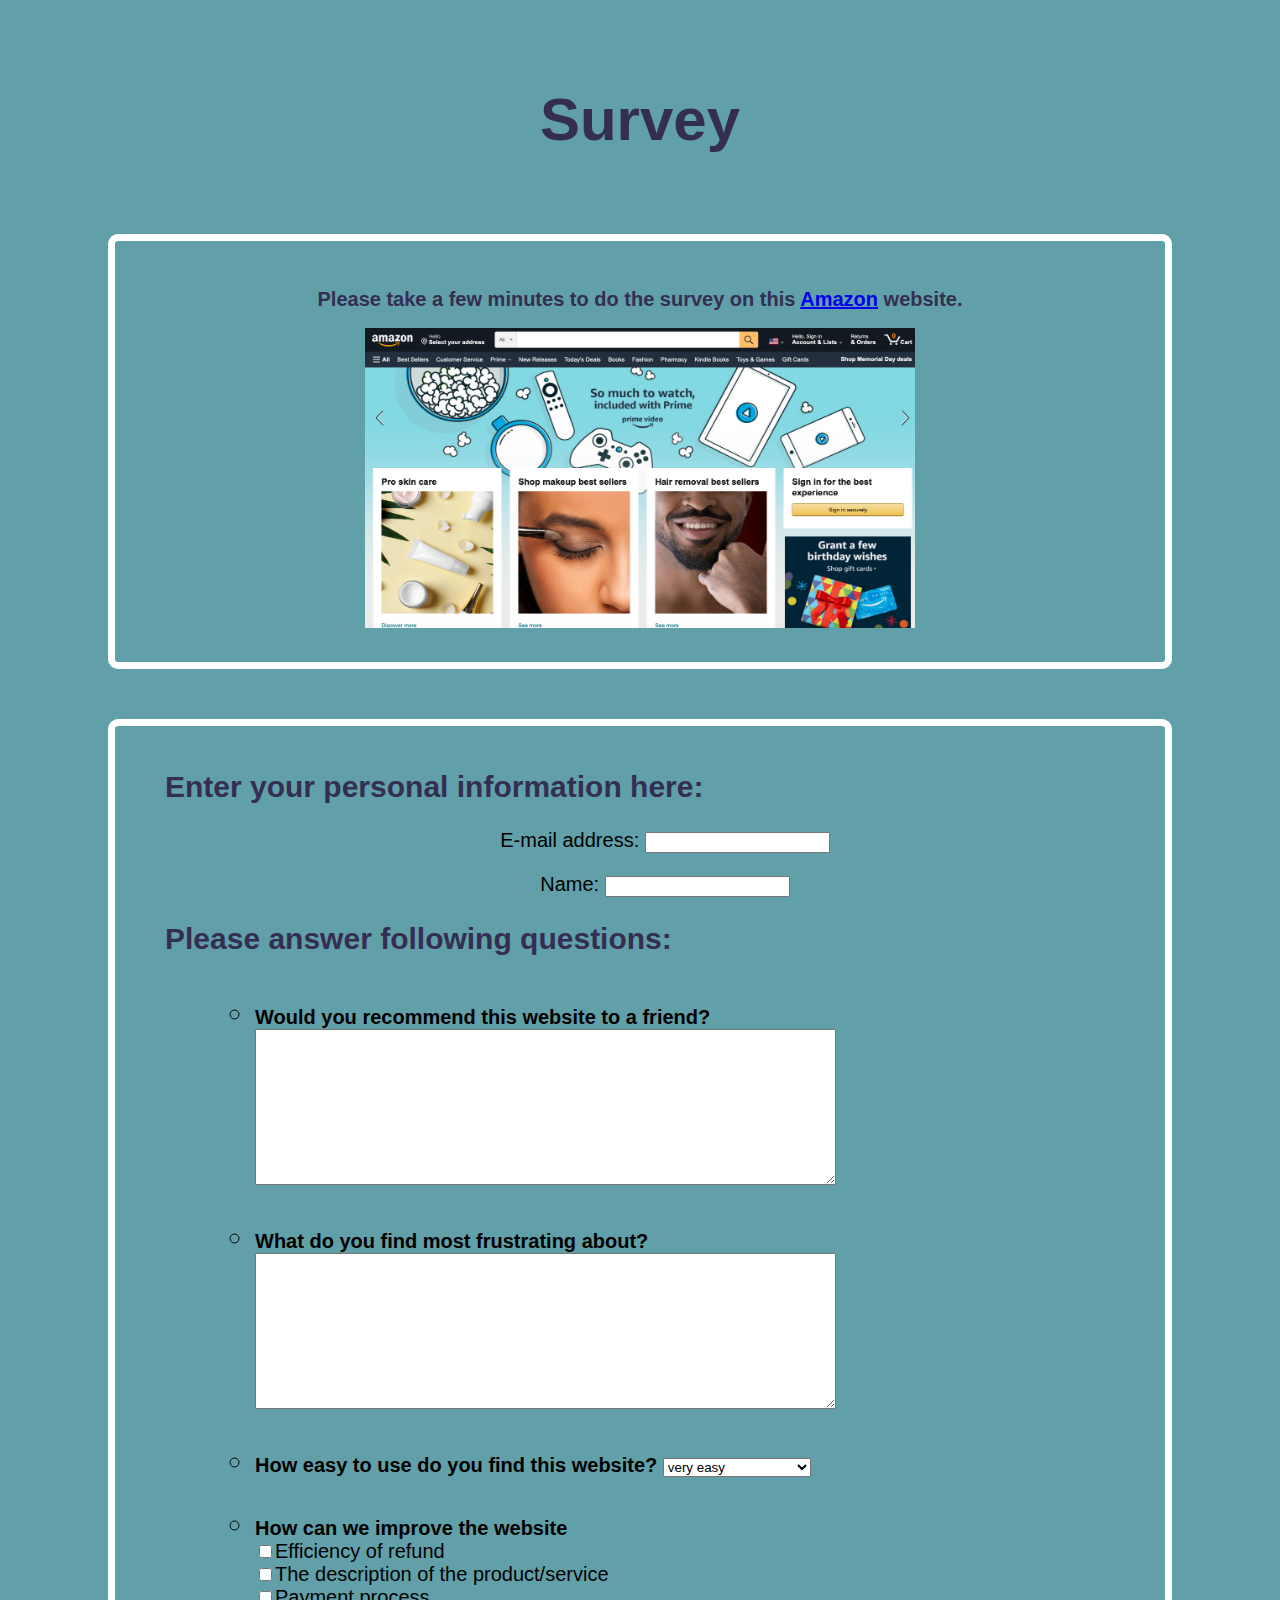
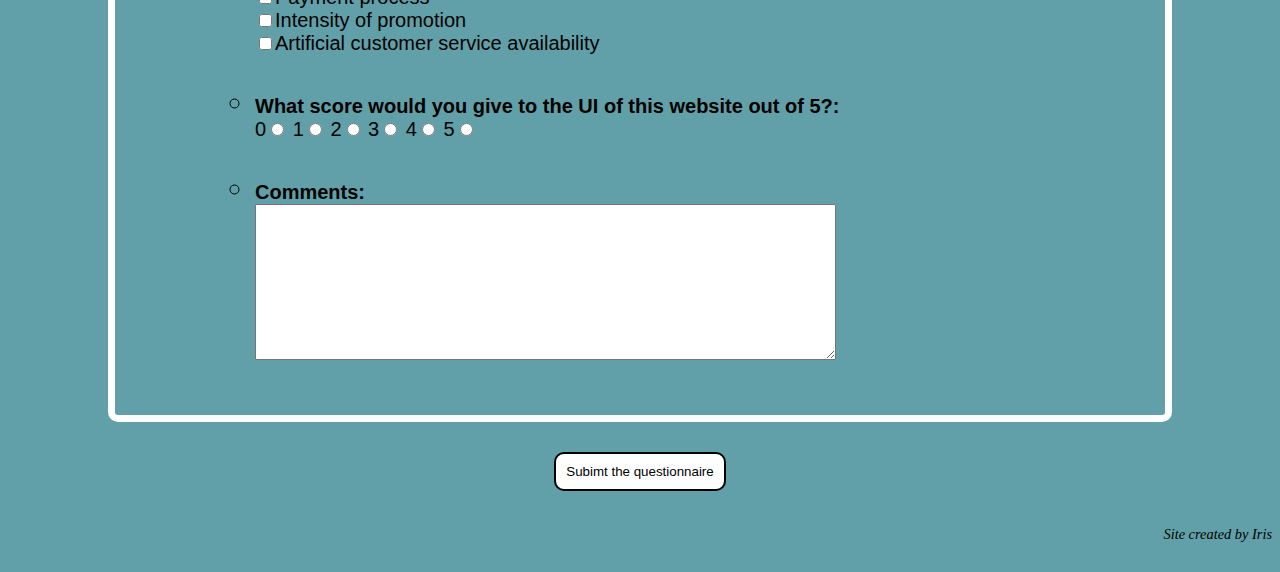
==== index.html @ 59278206 "Add files via upload" ====
<!DOCTYPE html>
<html>
	<head>
		<meta charset="utf-8">
		<title>Questionnaire</title>
		<link rel="stylesheet" type="text/css" href="lab1.css">
	</head>
	<body>
		<h1>Survey</h1>
		<div class="div1">
			<h2 class="h21">Please take a few minutes to do the survey on this <a href="https://www.amazon.com">Amazon</a> website.</h2>
			<a href="https://www.rakuten.ca">
				<img src="image.png" alt="https://www.amazon.com" width="550" height="300">
			</a>
			
		</div>

		<form>


			<div class="div2">
				<h2 class="h22">Enter your personal information here:</h2>
				<p class="text1"><label>E-mail address:
					<input type="text" name="e-mail">
				</label></p>
				<p class="text1"><label>Name:
					<input type="text" name="Name">
				</label></p>

				<h2 class="h22">Please answer following questions:</h2>
				<ul class="list">
					<li>
						<p class="text21"><label><strong>Would you recommend this website to a friend?</strong><br>
							<textarea name="friend" rows="10" cols="70"></textarea>
						</label></p>
					</li>

					<li>
						<p class="text22"><label><strong>What do you find most frustrating about?</strong><br>
							<textarea name="frustrating" rows="10" cols="70"></textarea>
						</label></p>
					</li>

					<li>
						<p class="text23">
							<label><strong>How easy to use do you find this website?</strong>
								<select name="find">
									<option>very easy</option>
									<option>somewhat easy</option>
									<option>neither hard nor easy</option>
									<option>somewhat hard</option>
									<option>very hard</option>
								</select>
						
							</label>
						</p>
					</li>


					<li>
						<p class="text24">
							<strong>How can we improve the website</strong><br>
							<label><input type="checkbox" name="satisfied" value="refund">Efficiency of refund</label><br>
							<label><input type="checkbox" name="satisfied" value="description">The description of the product/service</label><br>
							<label><input type="checkbox" name="satisfied" value="process">Payment process</label><br>
							<label><input type="checkbox" name="satisfied" value="promotion">Intensity of promotion</label><br>
							<label><input type="checkbox" name="satisfied" value="availability">Artificial customer service availability</label><br>
						</p>
					</li>



					<li>
						<p class="text25">
							<strong>What score would you give to the UI of this website out of 5?:</strong><br>
							<label>0<input type="radio" name="score" value="0"></label>
							<label>1<input type="radio" name="score" value="1"></label>
							<label>2<input type="radio" name="score" value="2"></label>
							<label>3<input type="radio" name="score" value="3"></label>
							<label>4<input type="radio" name="score" value="4"></label>
							<label>5<input type="radio" name="score" value="5"></label>
						</p>
						
					</li>

					<li>
						<p class="text26"><label><strong>Comments:</strong><br>
							<textarea name="comments" rows="10" cols="70"></textarea>
						</label></p>
					</li>
					
				</ul>

			</div>
			<div class="container">
				<button id="submitButton" type="button" class="block">
					Subimt the questionnaire
				</button>
			</div>

			<p id="signature">Site created by Iris</p>	
			
		</form>
	</body>
</html>
---- lab1.css ----
html {
  background-color: #61a0a8;
  padding-top: 45px;
  padding-bottom: 15px;
}

h1{
	color: #352E53;
	font-size: 60px;
	text-align: center;
	font-family: arial, helvetica, sans-serif;
	padding-bottom: 40px;
}

.h21{
	font-family: arial, helvetica, sans-serif;
	color: #352E53;
	font-size: 20px;
}
.h22{
	font-family: arial, helvetica, sans-serif;
	color: #352E53;
	font-size: 30px;
}

.text1{
	font-family: arial, helvetica, sans-serif;
	text-align: center;
	font-size: 20px;
}

.text21, .text22, .text23, .text24, .text25, .text26{
	font-family: arial, helvetica, sans-serif;
	padding-top: 20px;
	font-size: 20px;
}

.div1{
	margin-left: 100px;
	margin-right: 100px;
	padding-bottom: 30px;
	padding-top: 30px;
	text-align: center;
	border: 7px solid white;
	border-radius: 10px;

}

.div2{
	margin-top: 50px;
	margin-left: 100px;
	margin-right: 100px;
	padding-bottom: 20px;
	padding-top: 20px;
	padding-left: 50px;
	border: 7px solid white;
	border-radius: 10px;
}


.list{
	font-size: 30px;
	margin-left: 50px;
	list-style-type: circle;
}

button{
	border:2px solid black;
	background-color: white;
	padding: 10px;
	border-radius: 10px;
}

button:hover{
	border:2px solid black;
	background-color: grey;
	color: white;
	cursor: pointer;
}

.container{
	padding-top: 30px;
	padding-bottom: 20px;
	text-align: center;
}

#signature{
	text-align: right;
	font-style: italic;
	font-size: 90%;
}
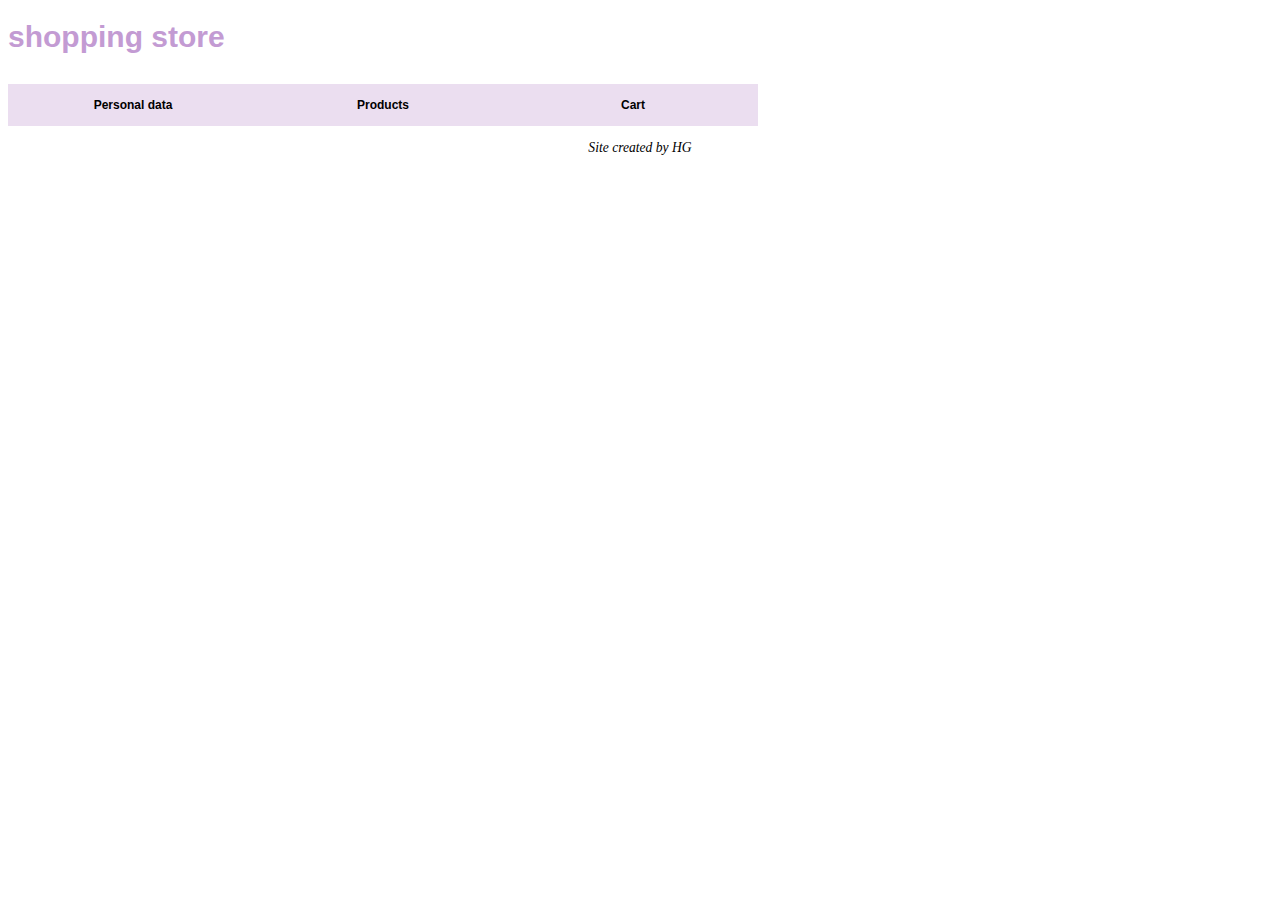
==== commit a9bff0d3: "first" ====
--- a/index.html
+++ b/index.html
@@ -2,104 +2,53 @@
 <html>
 	<head>
 		<meta charset="utf-8">
-		<title>Questionnaire</title>
-		<link rel="stylesheet" type="text/css" href="lab1.css">
+		<title>shopping store</title>
+		<link rel="stylesheet" type="text/css" href="lab2.css">
+		<script src="lab2.js"></script>
+		<script src="products.js"></script>
 	</head>
 	<body>
-		<h1>Survey</h1>
+		<h1>shopping store</h1>
 		<div class="div1">
-			<h2 class="h21">Please take a few minutes to do the survey on this <a href="https://www.amazon.com">Amazon</a> website.</h2>
-			<a href="https://www.rakuten.ca">
-				<img src="image.png" alt="https://www.amazon.com" width="550" height="300">
-			</a>
-			
+			<button class="buttons" onclick="openInfo(event, 'Personal data')">Personal data</button>
+			<button class="buttons" onclick="openInfo(event, 'Products')">Products</button>
+			<button class="buttons" onclick="openInfo(event, 'Cart')">Cart</button>
 		</div>
 
-		<form>
+		<div class="div2" id="Personal data">
+			<h3>Personal Information</h3>
+			<p class="stext">Please give us the following information before shopping:</p>
+			<p>
+				<label class="stext"><strong>Choose a category from the list:</strong>
+					<select id="dietSelect" name="dietSelect" onchange="populateListProductChoices(this.id, 'product')">
+						<option></option>
+						<option>organic products</option>
+						<option>non-organic products</option>
+						<option>lactose-intolerant</option>
+						<option>nut allergies</option>
+						<option>none</option>
+					</select>
+				</label>
+			</p>
 
+		</div>
 
-			<div class="div2">
-				<h2 class="h22">Enter your personal information here:</h2>
-				<p class="text1"><label>E-mail address:
-					<input type="text" name="e-mail">
-				</label></p>
-				<p class="text1"><label>Name:
-					<input type="text" name="Name">
-				</label></p>
+		<div class="div2" id="Products">
+			<h3>Here are your targeted products!</h3>
+			<p class="stext">We preselected products according to your restrictions.</p>
+			<strong id="stext1">Select your desired items:</strong><br>
+			<div id="product"></div>
+			<button id="addCart" type="button" class="block" onclick="selectedItems()">Add to cart</button>
+		</div>
 
-				<h2 class="h22">Please answer following questions:</h2>
-				<ul class="list">
-					<li>
-						<p class="text21"><label><strong>Would you recommend this website to a friend?</strong><br>
-							<textarea name="friend" rows="10" cols="70"></textarea>
-						</label></p>
-					</li>
-
-					<li>
-						<p class="text22"><label><strong>What do you find most frustrating about?</strong><br>
-							<textarea name="frustrating" rows="10" cols="70"></textarea>
-						</label></p>
-					</li>
-
-					<li>
-						<p class="text23">
-							<label><strong>How easy to use do you find this website?</strong>
-								<select name="find">
-									<option>very easy</option>
-									<option>somewhat easy</option>
-									<option>neither hard nor easy</option>
-									<option>somewhat hard</option>
-									<option>very hard</option>
-								</select>
-						
-							</label>
-						</p>
-					</li>
-
-
-					<li>
-						<p class="text24">
-							<strong>How can we improve the website</strong><br>
-							<label><input type="checkbox" name="satisfied" value="refund">Efficiency of refund</label><br>
-							<label><input type="checkbox" name="satisfied" value="description">The description of the product/service</label><br>
-							<label><input type="checkbox" name="satisfied" value="process">Payment process</label><br>
-							<label><input type="checkbox" name="satisfied" value="promotion">Intensity of promotion</label><br>
-							<label><input type="checkbox" name="satisfied" value="availability">Artificial customer service availability</label><br>
-						</p>
-					</li>
-
-
-
-					<li>
-						<p class="text25">
-							<strong>What score would you give to the UI of this website out of 5?:</strong><br>
-							<label>0<input type="radio" name="score" value="0"></label>
-							<label>1<input type="radio" name="score" value="1"></label>
-							<label>2<input type="radio" name="score" value="2"></label>
-							<label>3<input type="radio" name="score" value="3"></label>
-							<label>4<input type="radio" name="score" value="4"></label>
-							<label>5<input type="radio" name="score" value="5"></label>
-						</p>
-						
-					</li>
-
-					<li>
-						<p class="text26"><label><strong>Comments:</strong><br>
-							<textarea name="comments" rows="10" cols="70"></textarea>
-						</label></p>
-					</li>
-					
-				</ul>
-
-			</div>
-			<div class="container">
-				<button id="submitButton" type="button" class="block">
-					Subimt the questionnaire
-				</button>
-			</div>
-
-			<p id="signature">Site created by Iris</p>	
-			
-		</form>
+		<div class="div2" id="Cart">
+			<h3>Cart</h3>
+			<p class="stext">Check your selected products information below!</p>
+			<strong id="stext1">You selected : </strong><br>
+			<div id="showProducts"></div>
+		</div>
+		<p id="signature">Site created by HG</p>
+		<script src="lab2.js"></script>
+		<script src="products.js"></script>	
 	</body>
 </html>--- a/lab2.css
+++ b/lab2.css
@@ -0,0 +1,90 @@
+
+h1{
+	color: #C39BD3;
+	font-size: 30px;
+	font-family: "Lucida Console", helvetica, sans-serif;
+	padding-bottom: 10px;
+}
+
+
+.div1{
+	overflow: hidden;
+}
+
+button{
+	width: 250px;
+	font-family: monaco, helvetica, sans-serif;
+	font-size: 12px;
+	color: black;
+	font-weight: bold;
+}
+
+.div1 button{
+	background-color: #EBDEF0;
+	cursor: pointer;
+	float: left;
+	text-align: center;
+	padding: 14px 16px;
+	border: none;
+	outline: none;
+	transition: 0.3s;
+}
+
+.div1 button:hover {
+  	background-color: #FDFEFE;
+}
+
+.div1 button.active {
+	background-color: #FDFEFE;
+}
+
+h3{
+	font-size: 28px;
+	padding-bottom: 30px;
+}
+
+.stext{
+	font-size: 18px;
+}
+
+.div2 {
+  	display: none;
+  	background-color: #EBDEF0;
+  	font-family: monaco, helvetica, sans-serif;
+}
+
+#product{
+	margin-top: 15px;
+	font-size: 18px;
+}
+
+#showProducts{
+	margin-top: 15px;
+	font-size: 18px;
+}
+
+#stext1{
+	font-size: 18px;
+}
+
+#addCart{
+	border-radius: 10px;
+	border: 5px solid #EBDEF0;
+	background-color: white;
+	margin-top: 30px;
+	padding: 10px;
+}
+
+#addCart:hover{
+	border-radius: 10px;
+	background-color: #EBDEF0;
+	color: white;
+	padding: 10px;
+	cursor: pointer;
+}
+
+#signature{
+	text-align: center;
+	font-style: italic;
+	font-size: 85%;
+}